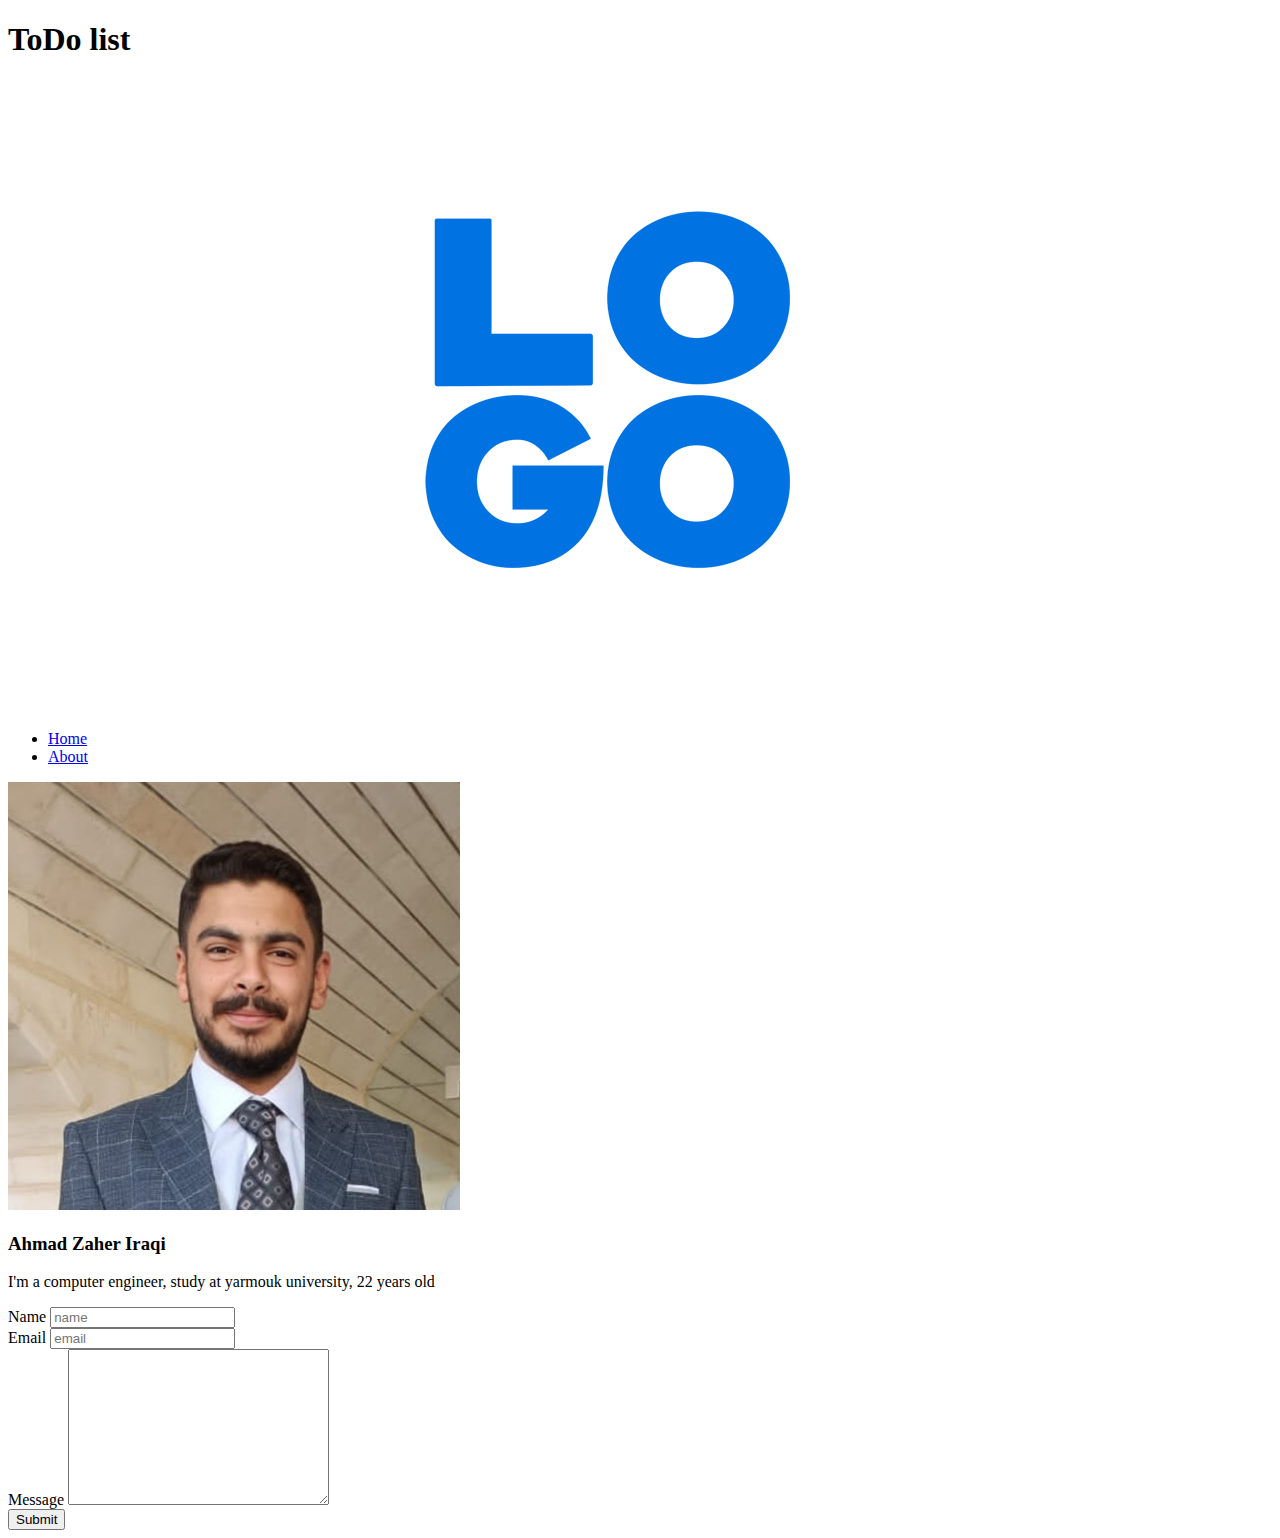
==== about.html @ 51b4e528 "Merge pull request #1 from ahmaderaqi/todo-html" ====
<!DOCTYPE html>
<html lang="en">
<head>
    <meta charset="UTF-8">
    <meta http-equiv="X-UA-Compatible" content="IE=edge">
    <meta name="viewport" content="width=device-width, initial-scale=1.0">
    <title>Document</title>
</head>
<body>
    <header>
        <nav>
            <h1>ToDo list</h1>
            <img src="/pictures/logo-social.png" alt="logo">
            <ul>
                <li> <a href="/">Home</a> </li>
                <li> <a href="#">About</a> </li>
            </ul>
        </nav>
    </header>

    <main>
        <section>
            <img src="/pictures/aa.jpeg" alt="ahmad">
            <h3>Ahmad Zaher Iraqi</h3>
            <p>I'm a computer engineer, study at yarmouk university, 22 years old</p>
        </section>
        <section>
            <form >
                <label>Name</label>
                <input type="text" placeholder="name"><br>

                <label>Email</label>
                <input type="email" placeholder="email"><br>

                <label>Message</label>
                <textarea name="Message"  cols="30" rows="10"></textarea>
                <br>
                <button>Submit</button>
            </form>
        </section>
    </main>
</body>
</html>
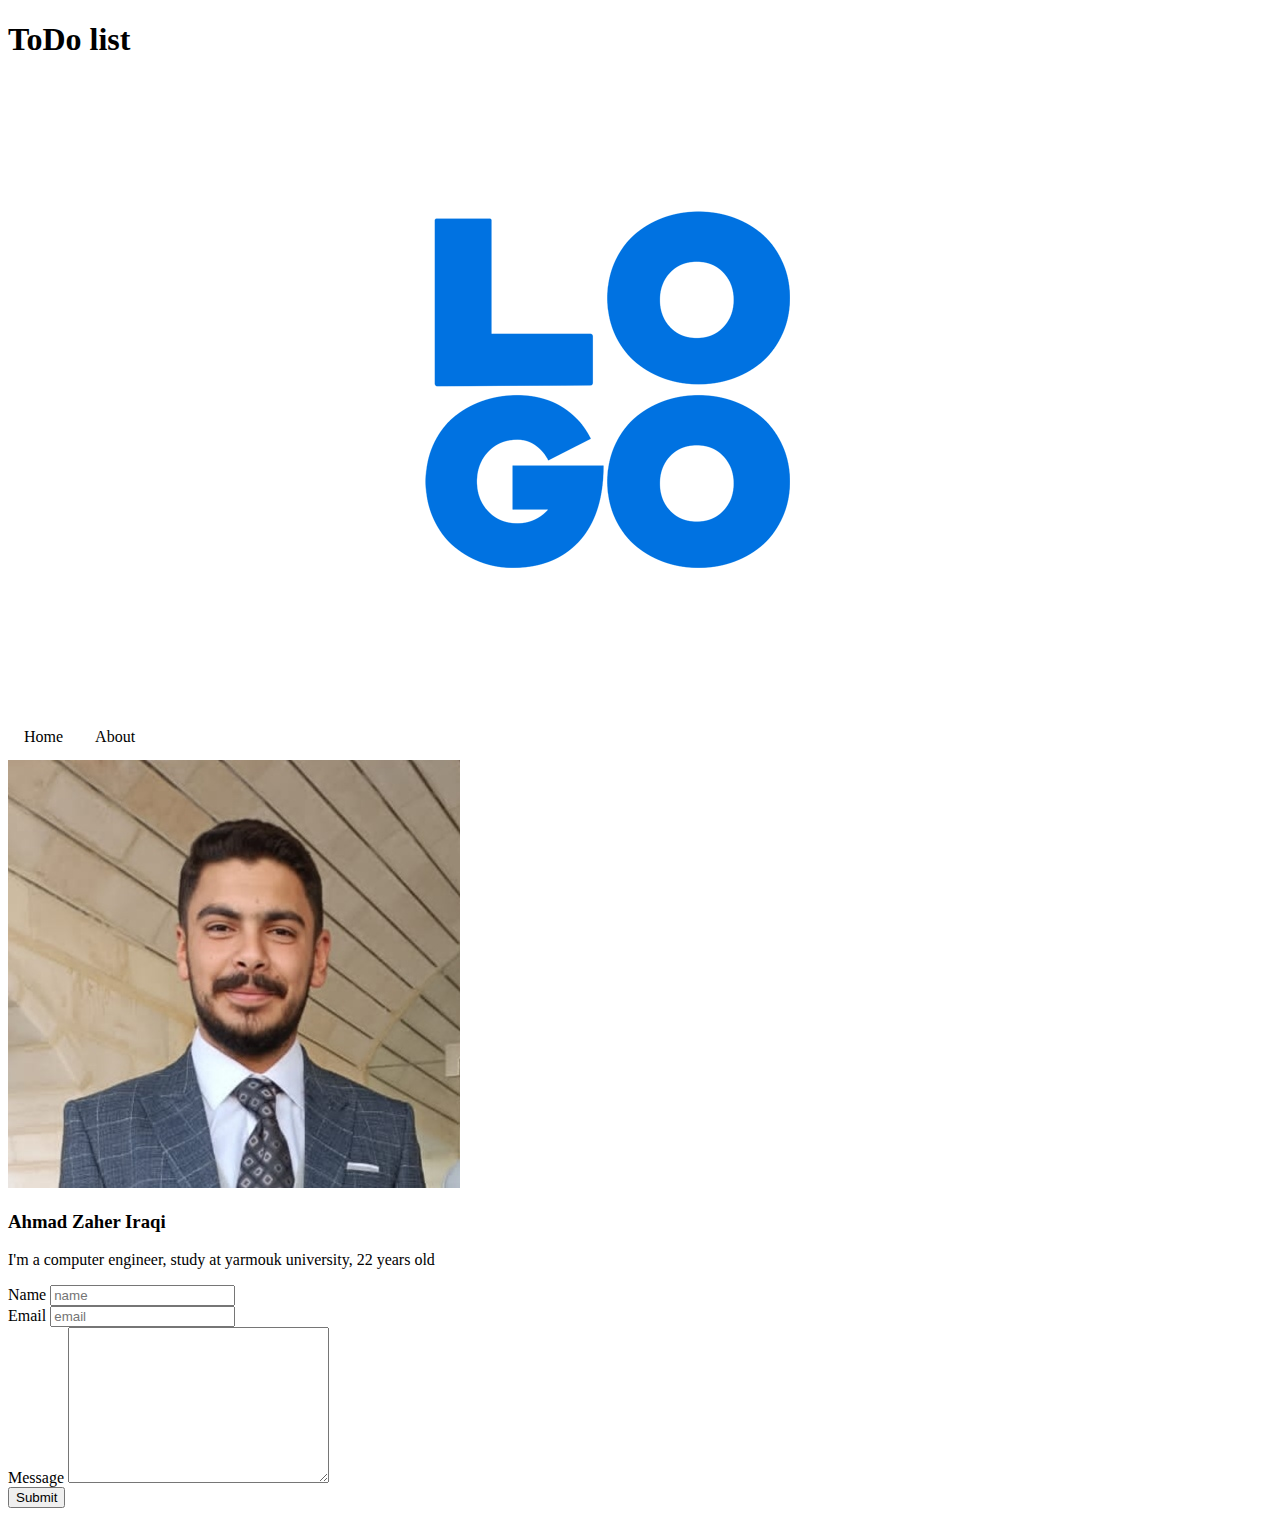
==== commit 8faafffd: "Merge pull request #2 from ahmaderaqi/todo-style" ====
--- a/about.html
+++ b/about.html
@@ -4,6 +4,7 @@
     <meta charset="UTF-8">
     <meta http-equiv="X-UA-Compatible" content="IE=edge">
     <meta name="viewport" content="width=device-width, initial-scale=1.0">
+    <link rel="stylesheet" href="about.css">
     <title>Document</title>
 </head>
 <body>
--- a/about.css
+++ b/about.css
@@ -0,0 +1,38 @@
+.header {
+    background-color: #dddddd;
+    height: 10%;
+}
+
+ul {
+    list-style-type: none;
+    margin: 0;
+    padding: 0;
+    overflow: hidden;
+}
+
+li {
+
+    float: left;
+}
+
+li a {
+    display: block;
+
+    text-decoration: none;
+    color: black;
+    text-align: center;
+    padding: 14px 16px;
+}
+
+.header img {
+    width: 50px;
+    height: 50px;
+    float: left;
+}
+
+
+
+.footer{
+    background-color: #dddddd;
+    height: 10%;
+}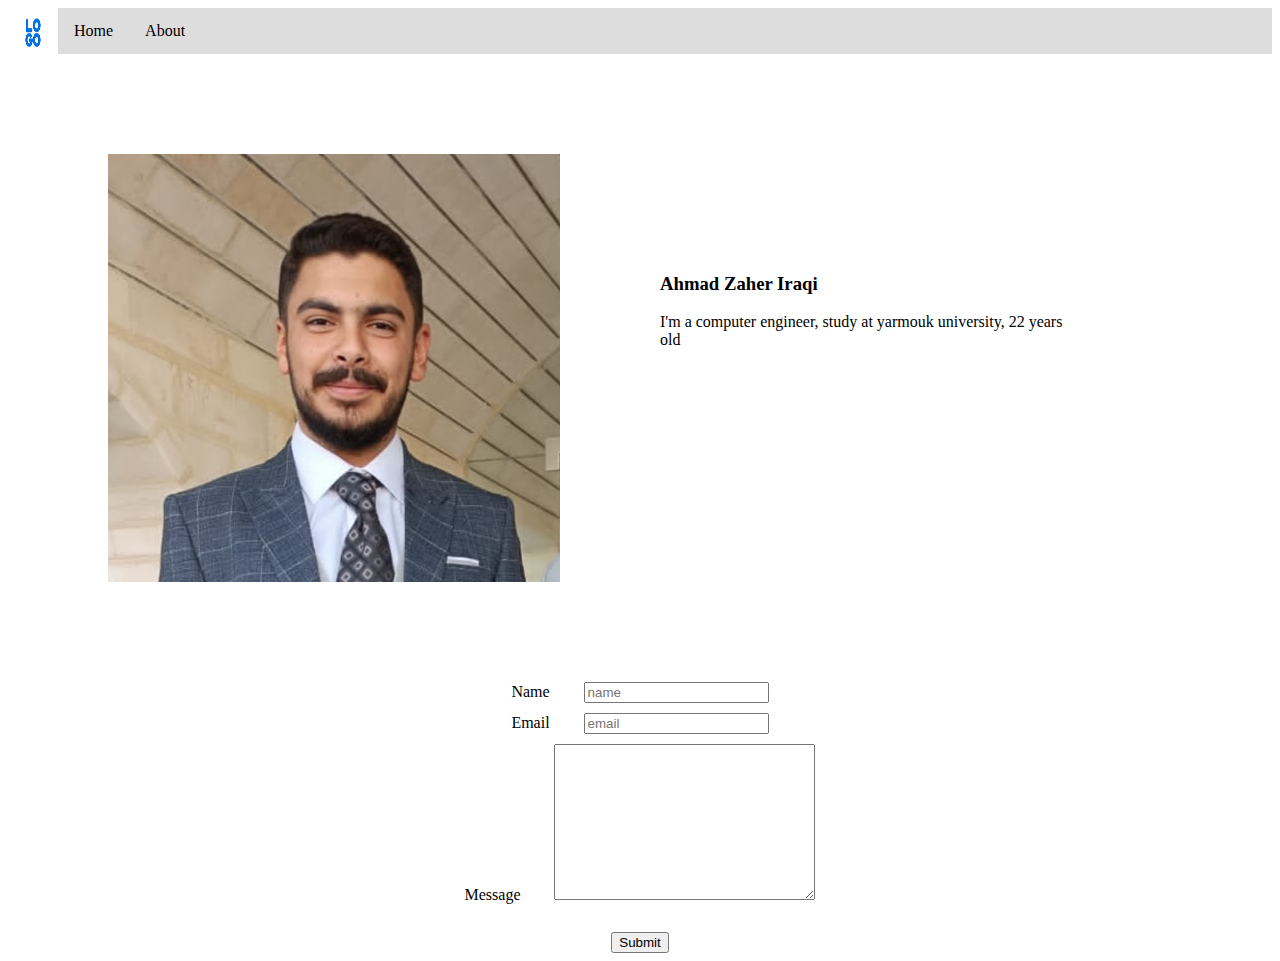
==== commit a96c9c24: "Merge pull request #3 from ahmaderaqi/todo-style" ====
--- a/about.html
+++ b/about.html
@@ -8,11 +8,14 @@
     <title>Document</title>
 </head>
 <body>
-    <header>
+    <header class="header">
         <nav>
-            <h1>ToDo list</h1>
-            <img src="/pictures/logo-social.png" alt="logo">
-            <ul>
+            <div class="logo">
+                <img src="/pictures/logo-social.png" alt="logo">
+            </div>
+            
+            
+            <ul class="nav">
                 <li> <a href="/">Home</a> </li>
                 <li> <a href="#">About</a> </li>
             </ul>
@@ -20,21 +23,36 @@
     </header>
 
     <main>
-        <section>
+        <section class="info">
             <img src="/pictures/aa.jpeg" alt="ahmad">
-            <h3>Ahmad Zaher Iraqi</h3>
+            <div class="info2" >
+                <h3>Ahmad Zaher Iraqi</h3>
             <p>I'm a computer engineer, study at yarmouk university, 22 years old</p>
+
+            </div>
+            
         </section>
-        <section>
+        <section class="content">
             <form >
-                <label>Name</label>
+                <div class="design">
+                    <label>Name</label>
                 <input type="text" placeholder="name"><br>
 
-                <label>Email</label>
+                </div>
+
+                <div class="design">
+                    <label>Email</label>
                 <input type="email" placeholder="email"><br>
+                </div>
 
-                <label>Message</label>
+                <div class="design">
+                    <label>Message</label>
                 <textarea name="Message"  cols="30" rows="10"></textarea>
+                </div>
+                
+
+                
+                
                 <br>
                 <button>Submit</button>
             </form>
--- a/about.css
+++ b/about.css
@@ -30,9 +30,22 @@
     float: left;
 }
 
+.info{
+    display: flex;
+    margin: 100px;
+}
 
+.info2{
+    margin: 100px;
+}
 
-.footer{
-    background-color: #dddddd;
-    height: 10%;
+.content{
+    text-align: center;
+}
+
+.content .design{
+margin: 10px;
+}
+.design input, .design textarea{
+    margin-left: 30px;
 }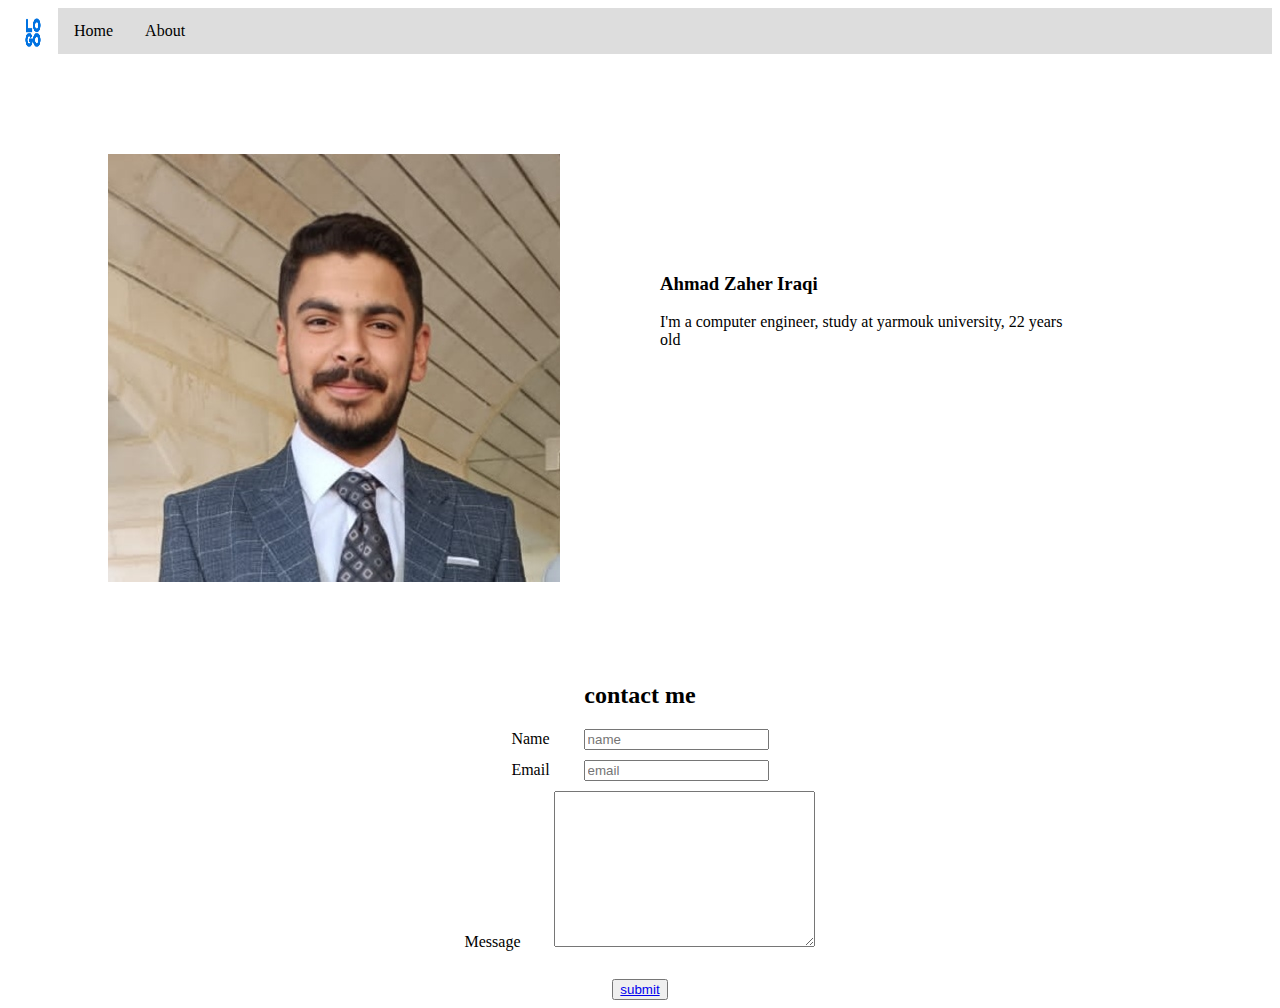
==== commit f01ad343: "modify" ====
--- a/about.html
+++ b/about.html
@@ -33,6 +33,7 @@
             
         </section>
         <section class="content">
+            <h2>contact me</h2>
             <form >
                 <div class="design">
                     <label>Name</label>
@@ -54,7 +55,7 @@
                 
                 
                 <br>
-                <button>Submit</button>
+                <button><a href="index.html">submit</a></button>
             </form>
         </section>
     </main>
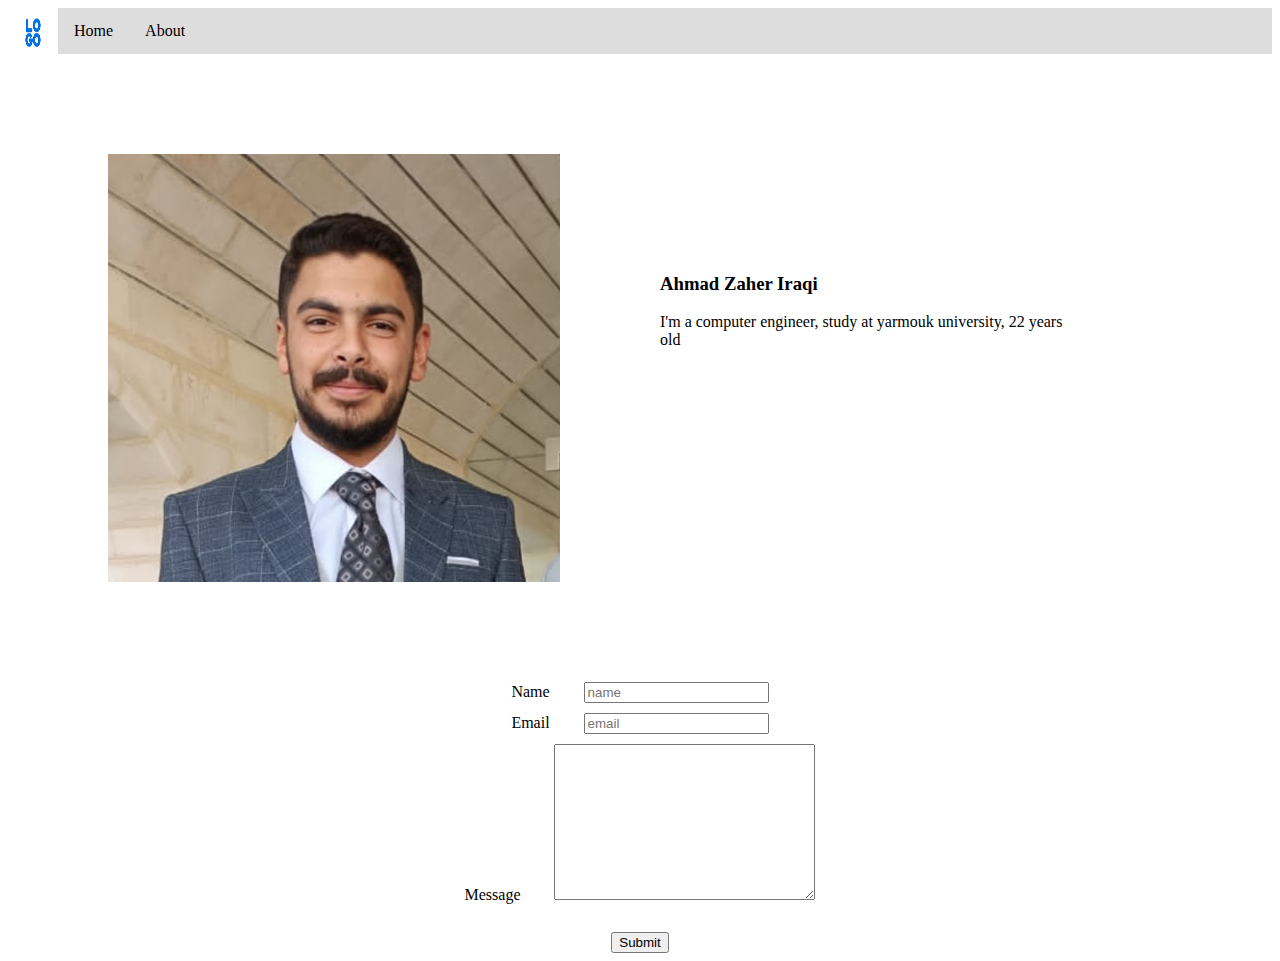
==== commit d874460c: "modified" ====
--- a/about.html
+++ b/about.html
@@ -16,7 +16,7 @@
             
             
             <ul class="nav">
-                <li> <a href="/">Home</a> </li>
+                <li> <a href="./index.html">Home</a> </li>
                 <li> <a href="#">About</a> </li>
             </ul>
         </nav>
@@ -33,7 +33,6 @@
             
         </section>
         <section class="content">
-            <h2>contact me</h2>
             <form >
                 <div class="design">
                     <label>Name</label>
@@ -55,7 +54,7 @@
                 
                 
                 <br>
-                <button><a href="index.html">submit</a></button>
+                <button>Submit</button>
             </form>
         </section>
     </main>
